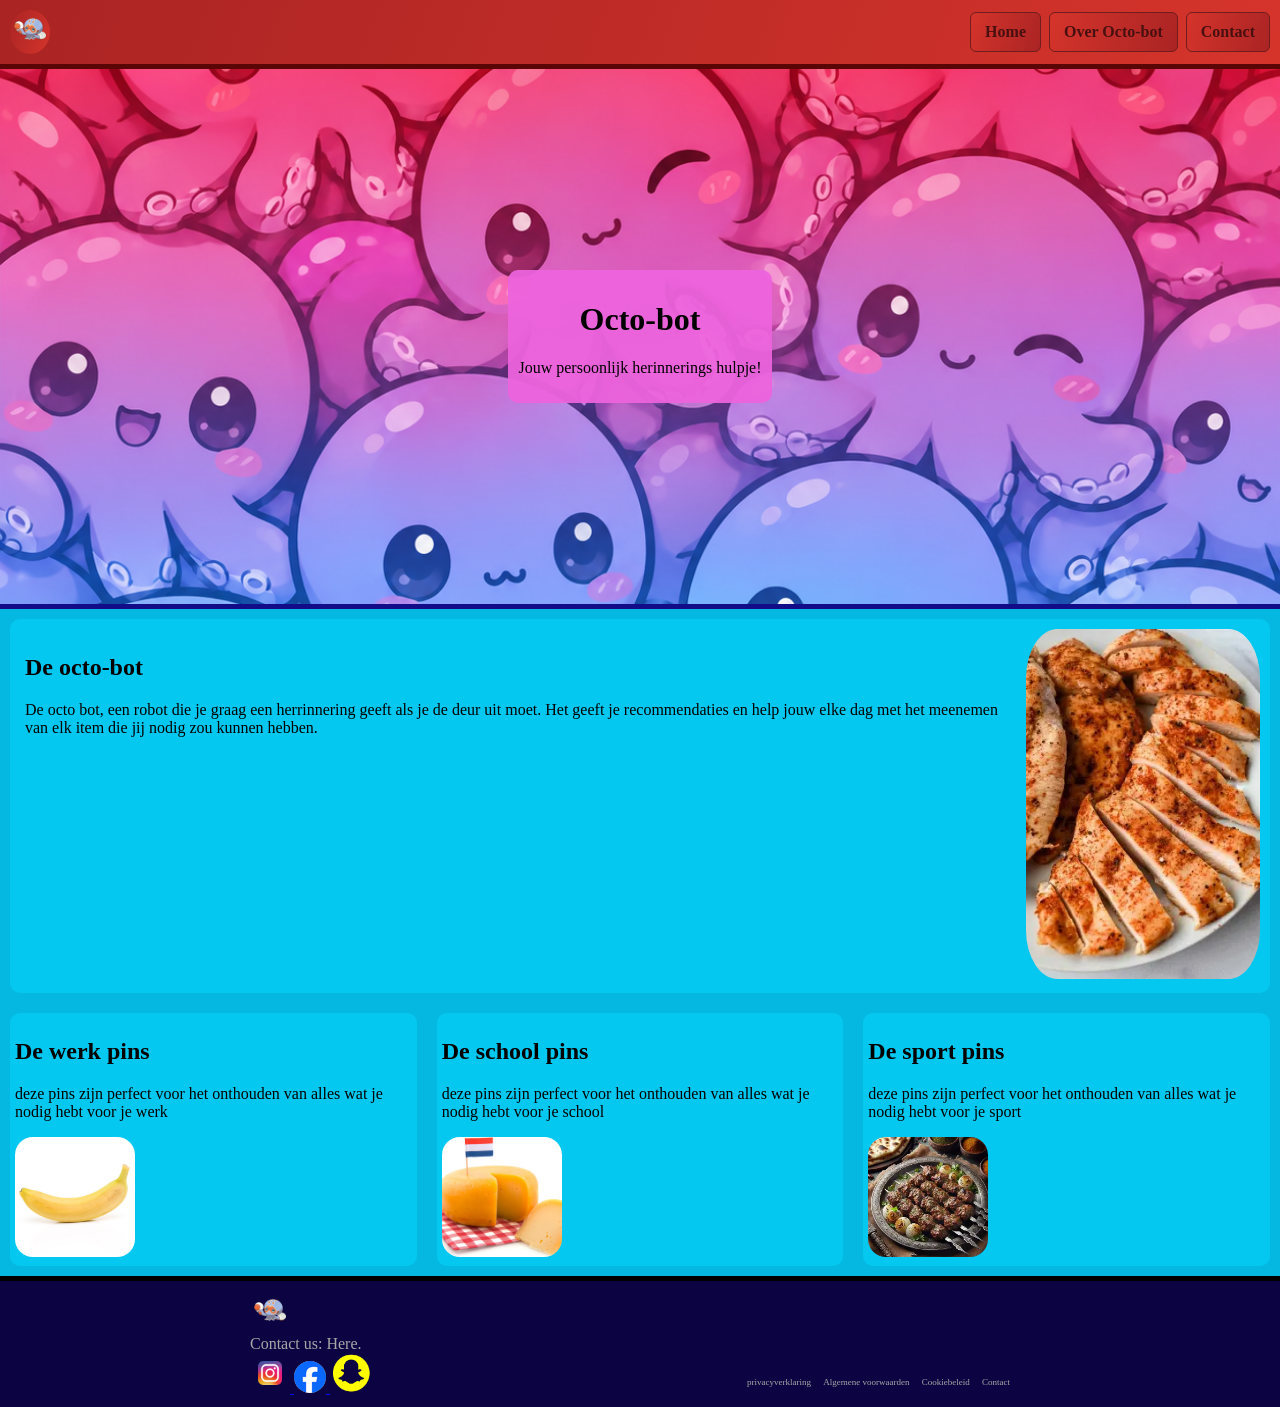
==== index.html @ aaaf72fc "Rename main.html to index.html" ====
<!DOCTYPE html>
<html lang="nl">
<head>
    <meta charset="UTF-8">
    <meta name="viewport" content="width=device-width, initial-scale=1.0">
    <title>Octo-bot</title>
    <link rel="stylesheet" href="style.css">
</head>
<body>
    <nav>
        <div class="logo">
            <img src="logo.png" alt="Octo-bot Logo">
        </div>
        <div class="nav-links">
            <a href="main.html">Home</a>
            <a href="overOcto-bot.html">Over Octo-bot</a>
            <a href="contact.html">Contact</a>
        </div>
    </nav>
    <header>
        <div class="header-content">
            <h1>Octo-bot</h1>
            <p>Jouw persoonlijk herinnerings hulpje!</p>
        </div>
    </header>

    <main>
        <div >
            <section class="extra-section">
                <div class="extra-info">
                    <h1>De octo-bot</h1>
                    <p>
                        De octo bot, een robot die je graag 
                        een herrinnering geeft als je de deur 
                        uit moet. Het geeft je recommendaties 
                        en help jouw elke dag met het meenemen 
                        van elk item die jij nodig zou kunnen 
                        hebben. 
                    </p>
                </div>
                <div class="section4Image">
                    <img src="chicken.png" alt="Image">
                </div>
            </section>
        </div>
        <div class="main-content">
            <section>
                <div>
                    <h1>De werk pins</h1>
                    <p>
                        deze pins zijn perfect voor het onthouden 
                        van alles wat je nodig hebt voor je werk
                    </p>
                </div>
                <div class="section1Image">
                    <img src="banana.png" alt="banana">
                </div>
            </section>
            <section>
                <div>
                    <h1>De school pins</h1>
                    <p>
                        deze pins zijn perfect voor het onthouden 
                        van alles wat je nodig hebt voor je school
                    </p>
                </div>
                <div class="section2Image">
                    <img src="cheese.png" alt="cheese">
                </div>
            </section>
            <section>
                <div>
                    <h1>De sport pins</h1>
                    <p>
                        deze pins zijn perfect voor het onthouden 
                        van alles wat je nodig hebt voor je sport
                    </p>
                </div>
                <div class="section3Image">
                    <img src="kabab.png" alt="kabab">
                </div>
            </section>
        </div>
    </main>

    <footer>
        <div class="footer-inner">
            <div class="footerContact">
                <div class="logo">
                    <img src="logo.png" alt="image of logo" class="logo">
                </div>
                <a href="contact.html" class="footerLink">
                    Contact us: Here.
                </a>
                <div class="footerSocials">
                    <a href="https://www.instagram.com/" target="_blank">
                        <img src="instagram.png" alt="Instagram">
                    </a>
                    <a href="https://www.facebook.com/" target="_blank">
                        <img src="facebook.png" alt="Facebook">
                    </a>
                    <a href="https://www.snapchat.com/" target="_blank" class="snapchat">
                        <img src="snapchat.png" alt="Snapchat">
                    </a>
                </div>
            </div>
            <ul class="footerExtras">
                <li>privacyverklaring</li>
                <li>Algemene voorwaarden</li>
                <li>Cookiebeleid</li>
                <li><a href="contact.html" class="footerLink">Contact</a></li>
            </ul>
        </div>
    </footer>
    <script>
        const nav = document.querySelector("nav");
        const updateNavGradient = () => {
            nav.classList.toggle("scrolled", window.scrollY > 80);
        };

        window.addEventListener("scroll", updateNavGradient, { passive: true });
        updateNavGradient();
    </script>
</body>
</html>
---- style.css ----
img .footerSocials img {
    background: #14ffd8;
    max-width: 40px;
    border-radius: 50%;
}
.logo img{
    max-width: 40px;
    border-radius: 50%;
}

body{
    margin: 0;
}

*,
*::before,
*::after{
    box-sizing: border-box;
}

img{
    max-width: 100%;
    height: auto;
}


nav{
    text-decoration: none;
    display: flex;
    justify-content: space-between;
    flex-wrap: wrap;
    gap: 5px;
    padding: 10px;
    background: linear-gradient(110deg, #aa2424, #d5342b);
    border-bottom: 5px solid rgb(90, 6, 6);
    transition: border-color 2s ease;
    position: sticky;
    top: 0;
    z-index: 100;
    isolation: isolate;
}
nav::before{
    content: "";
    position: absolute;
    inset: 0;
    z-index: 0;
    background: linear-gradient(110deg, #048aa8, #05c8f1);
    opacity: 0;
    pointer-events: none;
    transition: opacity 2s ease;
}
nav > *{
    position: relative;
    z-index: 1;
}
nav .logo{
    position: relative;
    isolation: isolate;
    border-radius: 50%;
    background: linear-gradient(110deg, #aa2424, #d5342b);
}
nav .logo::before{
    content: "";
    position: absolute;
    inset: 0;
    z-index: 0;
    border-radius: 50%;
    background: linear-gradient(110deg, #1388a2, #05c8f1);
    opacity: 0;
    pointer-events: none;
    transition: opacity 2s ease;
}
nav .logo img{
    position: relative;
    z-index: 1;
    background: transparent;
}
nav.scrolled .logo::before{
    opacity: 1;
}
nav.scrolled{
    border-bottom-color: #025386;
}
nav .nav-links{
    display: flex;
    align-items: center;
    flex-wrap: wrap;
    gap: 8px;
}
nav a{
    display: inline-flex;
    align-items: center;
    justify-content: center;
    position: relative;
    isolation: isolate;
    min-height: 40px;
    box-sizing: border-box;
    background: linear-gradient(110deg, #d5342b, #aa2424);
    text-decoration: none;
    color: #481010;
    border: 1px solid #6f1d1d;
    border-radius: 6px;
    padding: 8px 14px;
    font-weight: 600;
    transition: color 2s ease, border-color 2s ease, transform 0.18s ease;
}
nav a::before{
    content: "";
    position: absolute;
    inset: 0;
    z-index: -1;
    background: linear-gradient(110deg, #048fae, #06b4d7);
    opacity: 0;
    pointer-events: none;
    transition: opacity 2s ease;
}
nav.scrolled a::before{
    opacity: 1;
}
nav.scrolled a{
    border-color: #2589a0;
}
nav a:hover{
    color: inherit;
}
nav.scrolled::before{
    opacity: 1;
}
@media (prefers-reduced-motion: reduce){
    nav::before,
    nav a::before,
    nav .logo::before{
        transition: none;
    }
    nav a{
        transition: none;
    }
    nav{
        transition: none;
    }
}
.footerContact .logo img{
    background: rgb(12, 4, 66);
}

header{
    background: #fa0f0f;
    text-align: center;
    justify-content: center;
    align-items: center;
    display: flex;
    flex-direction: column;
    background-image: url('background.png');
    background-size: cover;
    background-position: center;
    height: 60vh;
    border-bottom: 5px solid rgb(18, 12, 137);
}
.header-content{
    background-color: #ed64ddef;
    border-radius: 10px;
    padding: 10px;
}

main{
    background: #05b8e1;
    display: flex;
    flex-direction: column;
}
main .main-content{
    display: flex;
}

section{
    background: #05c8f1;
    border-radius: 10px;
    margin: 10px;
    padding: 5px;
}
section:hover{
    transform: scale(1.009);
    transition: 0.2s ease;
    cursor: pointer;
    box-shadow: 5px 5px 10px rgb(0, 56, 75);
}
main .main-content > section{
    flex: 1;
    min-width: 0;
}
.extra-info{
    max-width: 100%;
    flex: 2;
    border-radius: 10px;
    margin: 10px;
    flex-direction: row;
}
.extra-section{
    display: flex;
    flex-direction: row;
    flex-wrap: wrap;
    justify-content: space-between;
}

.section1Image img{
    max-width: 100%;
    max-height: 40vh;
    border-radius: 15%;
}

.section2Image img{
    max-width: 100%;
    max-height: 40vh;
    border-radius: 15%;
}

.section1Image img,
.section2Image img,
.section3Image img {
    width: 120px;
    height: 120px;
    object-fit: cover;
    border-radius: 15%;
}

.section3Image img{
    max-width: 100%;
    max-height: 40vh;
    border-radius: 15%;
}

.section4Image img{
    max-height: 40vh;
    max-width: 100%;
    padding: 5px;
    border-radius: 15%;
}

.about{
    display: flex;
    flex-direction: row;
    align-items: center;
    justify-content: center;
    text-align: center;
    padding: 20px;
}
.about img{
    max-width: 100%;
    max-height: 40vh;
    border-radius: 15%;
}

footer{
    border-top: 5px solid black;
    color: rgb(168, 167, 167);
    background-color: rgb(12, 4, 66);
    text-align: left;
}
.footer-inner{
    width: min(100%, 800px);
    margin: 0 auto;
    padding: 10px;
    display: flex;
    justify-content: space-between;
    flex-wrap: wrap;
}
.footerExtras{
    align-self: flex-end;
    margin: 0;
    padding: 10px;
    font-size: xx-small;
    list-style: none;
}
.footerExtras li{
    list-style-type: none;
    display: inline-block;
    margin-right: 10px;
    text-decoration: none;
}
.footerLink{
    text-decoration: none;
    color: rgb(168, 167, 167);
}

.footerLink:hover{
    color: rgb(255, 254, 254);
    border-radius: 6px;
    transition: background-color 0.2s ease;
}
.footerSocials img{
    border: none;
    max-height: 40px;
    border-radius: 100px;
    background: none;
}

.contact-hero{
    min-height: 38vh;
    height: auto;
    padding: 48px 20px;
}
.contact-hero .header-content{
    width: min(100%, 620px);
    padding: 24px 32px;
}
.contact-eyebrow{
    margin: 0 0 8px;
    color: #481010;
    font-size: 0.8rem;
    font-weight: 700;
    text-transform: uppercase;
    letter-spacing: 0.08em;
}
.contact-hero h1{
    margin: 0 0 8px;
}
.contact-hero p:last-child{
    margin: 0;
}
.contact-main{
    min-height: 390px;
    justify-content: center;
    padding: 36px 20px;
}
.contact-layout{
    width: min(100%, 900px);
    display: grid;
    grid-template-columns: repeat(2, minmax(0, 1fr));
    gap: 20px;
    margin: 0 auto;
}
.contact-card{
    margin: 0;
    padding: 24px;
    background: #05c8f1;
    border: 1px solid rgba(0, 56, 75, 0.25);
    border-radius: 10px;
}
.contact-card:hover{
    cursor: default;
}
.contact-icon{
    width: 42px;
    height: 42px;
    display: grid;
    place-items: center;
    margin-bottom: 14px;
    border-radius: 50%;
    background: #048aa8;
    color: white;
    font-size: 1.25rem;
    font-weight: 700;
}
.contact-card h2{
    margin: 0 0 10px;
    color: #0c0442;
    font-size: 1.35rem;
}
.contact-card p{
    color: #124c5e;
    line-height: 1.6;
}
.contact-email{
    display: block;
    width: fit-content;
    margin: 16px 0;
    color: #0c0442;
    font-weight: 700;
    overflow-wrap: anywhere;
}
.contact-button{
    display: inline-flex;
    align-items: center;
    gap: 10px;
    min-height: 42px;
    padding: 8px 14px;
    border: 1px solid #0b3152;
    border-radius: 6px;
    background: linear-gradient(110deg, #1e6b9f, #40a0f4);
    color: #fff;
    font: inherit;
    font-weight: 700;
    cursor: pointer;
}
.contact-button:hover{
    color: #fff;
}
.contact-topics ul{
    padding-left: 20px;
    color: #163d49;
    line-height: 1.8;
}
.contact-back{
    display: inline-block;
    margin-top: 8px;
    padding: 0;
    border: 0;
    background: transparent;
    color: #0c0442;
    font: inherit;
    font-weight: 700;
    cursor: pointer;
}
.contact-back:hover{
    text-decoration: underline;
}
.contact-button:focus-visible,
.contact-back:focus-visible{
    outline: 3px solid #0c0442;
    outline-offset: 3px;
}
@media (max-width: 700px){
    nav{
        align-items: center;
    }
    nav .nav-links{
        flex: 1 1 100%;
        justify-content: center;
    }
    nav .nav-links a{
        padding: 8px 10px;
        text-align: center;
    }
    header{
        height: auto;
        min-height: 60vh;
        padding: 32px 16px;
    }
    main .main-content,
    .extra-section{
        flex-direction: column;
    }
    .extra-info{
        margin: 0;
    }
    .footer-inner{
        flex-direction: column;
        gap: 12px;
    }
    .footerExtras{
        padding: 10px 0;
    }
    .contact-hero{
        min-height: 300px;
        padding: 32px 16px;
    }
    .contact-hero .header-content{
        padding: 20px;
    }
    .contact-layout{
        grid-template-columns: 1fr;
        gap: 12px;
    }
    .contact-card{
        padding: 20px;
    }
    .contact-button{
        width: 100%;
        justify-content: center;
    }
    
    .about{
        flex-direction: column;
        text-align: center;
    }
}
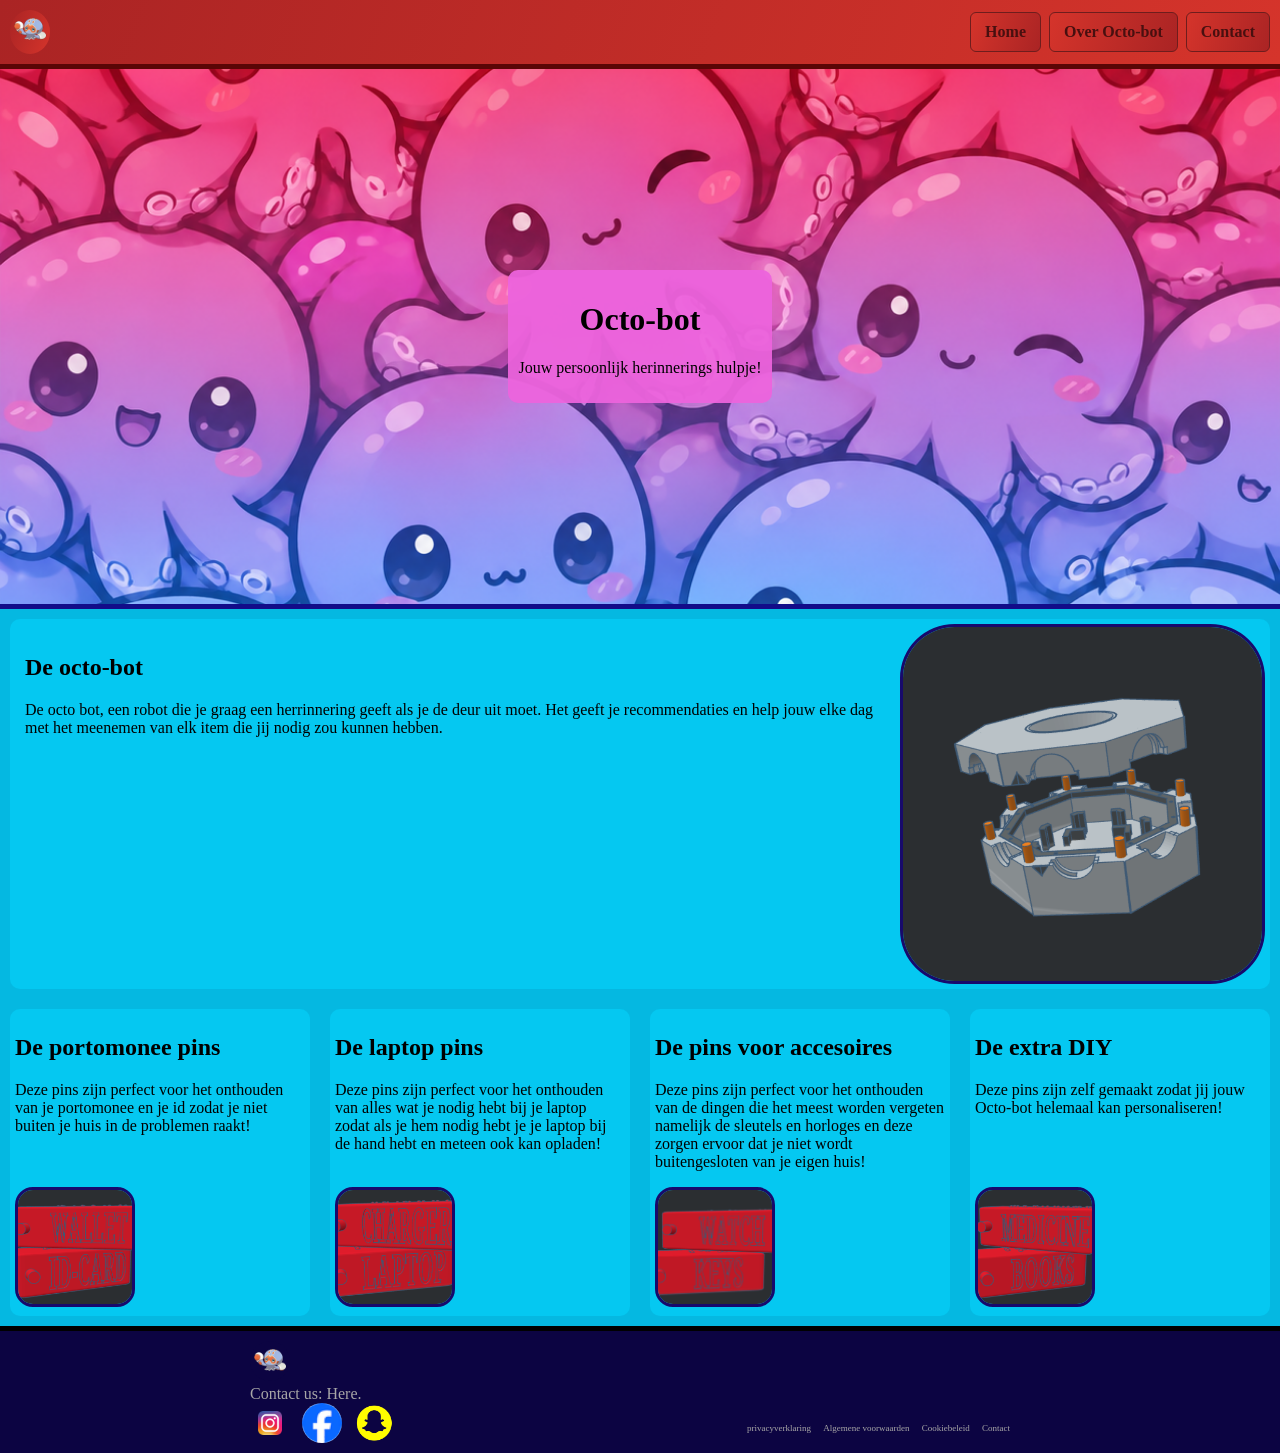
==== commit 99fdeda3: "Add files via upload" ====
--- a/index.html
+++ b/index.html
@@ -8,11 +8,11 @@
 </head>
 <body>
     <nav>
-        <div class="logo">
+        <div class="logo" href="index.html">
             <img src="logo.png" alt="Octo-bot Logo">
         </div>
         <div class="nav-links">
-            <a href="main.html">Home</a>
+            <a href="index.html">Home</a>
             <a href="overOcto-bot.html">Over Octo-bot</a>
             <a href="contact.html">Contact</a>
         </div>
@@ -38,46 +38,56 @@
                         hebben. 
                     </p>
                 </div>
-                <div class="section4Image">
-                    <img src="chicken.png" alt="Image">
+                <div class="sectionImage" id="casingImage">
+                    <img src="casing.png" alt="casing image">
                 </div>
             </section>
         </div>
         <div class="main-content">
-            <section>
+            <section class="mainSections">
                 <div>
-                    <h1>De werk pins</h1>
+                    <h1>De portomonee pins</h1>
                     <p>
-                        deze pins zijn perfect voor het onthouden 
-                        van alles wat je nodig hebt voor je werk
+                        Deze pins zijn perfect voor het onthouden 
+                        van je portomonee en je id zodat je niet buiten je huis in de problemen raakt!
                     </p>
                 </div>
-                <div class="section1Image">
-                    <img src="banana.png" alt="banana">
+                <div class="sectionImage">
+                    <img src="walletPins.png" alt="wallet">
                 </div>
             </section>
-            <section>
+            <section class="mainSections">
                 <div>
-                    <h1>De school pins</h1>
+                    <h1>De laptop pins</h1>
                     <p>
-                        deze pins zijn perfect voor het onthouden 
-                        van alles wat je nodig hebt voor je school
+                        Deze pins zijn perfect voor het onthouden 
+                        van alles wat je nodig hebt bij je laptop zodat als je hem nodig hebt je je laptop bij de hand hebt en meteen ook kan opladen!
                     </p>
                 </div>
-                <div class="section2Image">
-                    <img src="cheese.png" alt="cheese">
+                <div class="sectionImage">
+                    <img src="laptopPins.png" alt="laptop">
                 </div>
             </section>
-            <section>
+            <section class="mainSections">
                 <div>
-                    <h1>De sport pins</h1>
+                    <h1>De pins voor accesoires </h1>
                     <p>
-                        deze pins zijn perfect voor het onthouden 
-                        van alles wat je nodig hebt voor je sport
+                        Deze pins zijn perfect voor het onthouden 
+                        van de dingen die het meest worden vergeten namelijk de sleutels en horloges en deze zorgen ervoor dat je niet wordt buitengesloten van je eigen huis!                    </p>
+                </div>
+                <div class="sectionImage">
+                    <img src="accesorriePins.png" alt="accesorrie">
+                </div>
+            </section>
+            <section class="mainSections">
+                <div>
+                    <h1>De extra DIY</h1>
+                    <p>
+                        Deze pins zijn zelf gemaakt zodat jij jouw Octo-bot helemaal kan personaliseren!
                     </p>
                 </div>
-                <div class="section3Image">
-                    <img src="kabab.png" alt="kabab">
+                <div class="sectionImage">
+                    <img src="randomPins.png" alt="random">
                 </div>
             </section>
         </div>
@@ -122,4 +132,4 @@
         updateNavGradient();
     </script>
 </body>
-</html>
+</html>
--- a/style.css
+++ b/style.css
@@ -6,7 +6,9 @@
 .logo img{
     max-width: 40px;
     border-radius: 50%;
-}
+    border: none;
+}
+
 
 body{
     margin: 0;
@@ -21,6 +23,7 @@
 img{
     max-width: 100%;
     height: auto;
+    border: 3px solid #170a6c;
 }
 
 
@@ -187,6 +190,14 @@
     flex: 1;
     min-width: 0;
 }
+.mainSections{
+    display: flex;
+    flex-direction: column;
+    justify-content: space-between;
+}
+.about{
+    flex-direction: column;
+}
 .extra-info{
     max-width: 100%;
     flex: 2;
@@ -201,47 +212,39 @@
     justify-content: space-between;
 }
 
-.section1Image img{
+#casingImage img {
+    display: block;
+    width: auto;
+    height: auto;
     max-width: 100%;
     max-height: 40vh;
+    object-fit: contain;
     border-radius: 15%;
 }
 
-.section2Image img{
-    max-width: 100%;
-    max-height: 40vh;
-    border-radius: 15%;
-}
-
-.section1Image img,
-.section2Image img,
-.section3Image img {
+.sectionImage img {
     width: 120px;
     height: 120px;
     object-fit: cover;
     border-radius: 15%;
 }
 
-.section3Image img{
-    max-width: 100%;
-    max-height: 40vh;
-    border-radius: 15%;
-}
-
-.section4Image img{
-    max-height: 40vh;
-    max-width: 100%;
-    padding: 5px;
-    border-radius: 15%;
+.about-main{
+    min-height: 60vh;
+    display: flex;
+    flex-direction: row;
+    justify-content: center;
+    align-items: stretch;
 }
 
 .about{
     display: flex;
-    flex-direction: row;
-    align-items: center;
-    justify-content: center;
+    flex-direction: column;
+    align-items: center;
+    justify-content: space-between;
     text-align: center;
     padding: 20px;
+    min-height: 60vh;
 }
 .about img{
     max-width: 100%;
@@ -286,9 +289,24 @@
     border-radius: 6px;
     transition: background-color 0.2s ease;
 }
+.footerSocials{
+    display: flex;
+    align-items: center;
+    gap: 12px;
+}
+.footerSocials a{
+    width: 40px;
+    height: 40px;
+    display: flex;
+    align-items: center;
+    justify-content: center;
+}
 .footerSocials img{
+    display: block;
+    width: 40px;
+    height: 40px;
     border: none;
-    max-height: 40px;
+    object-fit: contain;
     border-radius: 100px;
     background: none;
 }
@@ -408,7 +426,7 @@
     outline: 3px solid #0c0442;
     outline-offset: 3px;
 }
-@media (max-width: 700px){
+@media (max-width: 600px){
     nav{
         align-items: center;
     }
@@ -429,6 +447,12 @@
     .extra-section{
         flex-direction: column;
     }
+    .about-main{
+        flex-direction: column;
+    }
+    .about{
+        min-height: 0;
+    }
     .extra-info{
         margin: 0;
     }
@@ -462,4 +486,5 @@
         flex-direction: column;
         text-align: center;
     }
-}
+    
+}
